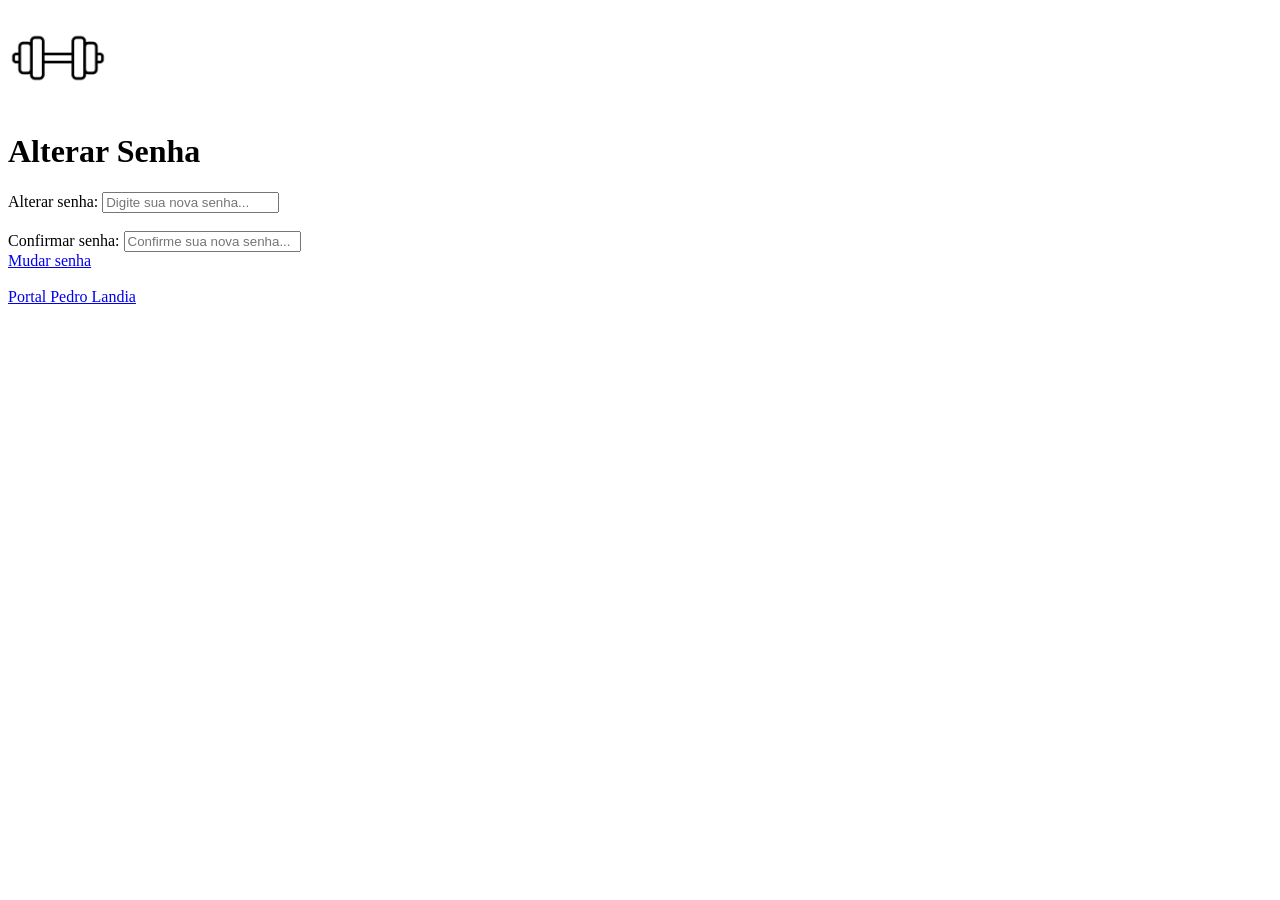
==== AlterarSenha.html @ 8b84aa08 "Atualizado" ====
<!DOCTYPE html>
<html lang="pt-br">
<head>
    <meta charset="UTF-8">
    <meta http-equiv="X-UA-Compatible" content="IE=edge">
    <meta name="viewport" content="width=device-width, initial-scale=1.0">
    <title>Esqueceu a senha?</title>
</head>
<body>
    <header>
        <img src="assets/images/logo_halter.png" alt="ícone do perfil do usuario" height="100" width="100">
    </header>
    <main>
        <form method="post">
            <h1>Alterar Senha</h1>
            
            <label for="Alterar senha">Alterar senha:</label>
            <input type="password" name="Alterar senha" id="alterar-senha" placeholder="Digite sua nova senha..." required>
            <br><br>
            <label for="Confirmar senha">Confirmar senha:</label>
            <input type="password" name="Confirmar senha" id="confirmar-senha" placeholder="Confirme sua nova senha..." required>

            <br>
            <a href="PaginaInicial.html">Mudar senha</a>
            <br><br>

        </form>
    </main>
    <footer>

        <a href="https://pedrotech.com.br/pedrolandia/" target="_blank">Portal Pedro Landia</a>
    
    </footer>
</body>
</html>
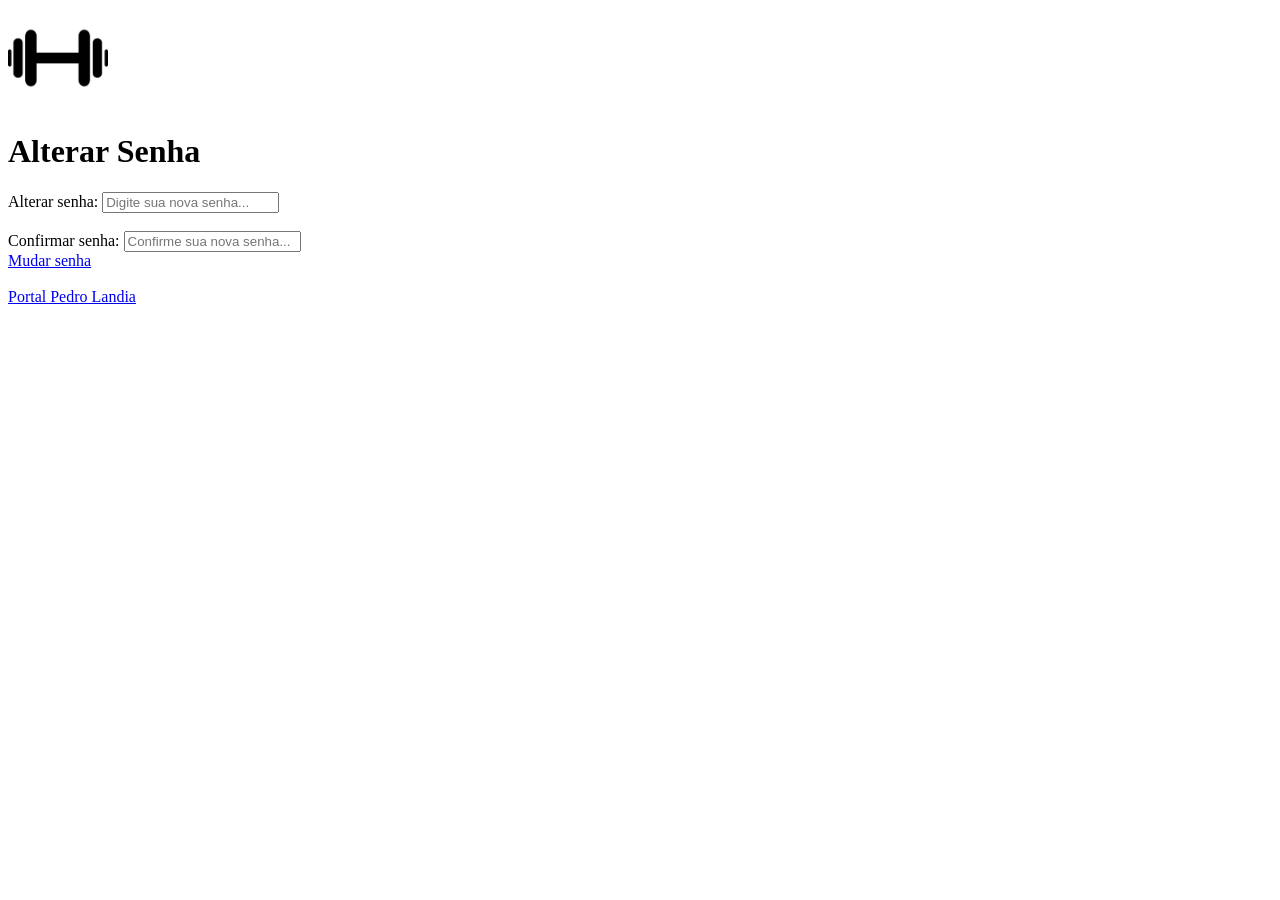
==== commit f8a6c0b8: "Atualização JS" ====
--- a/AlterarSenha.html
+++ b/AlterarSenha.html
@@ -31,5 +31,6 @@
         <a href="https://pedrotech.com.br/pedrolandia/" target="_blank">Portal Pedro Landia</a>
     
     </footer>
+
 </body>
 </html>
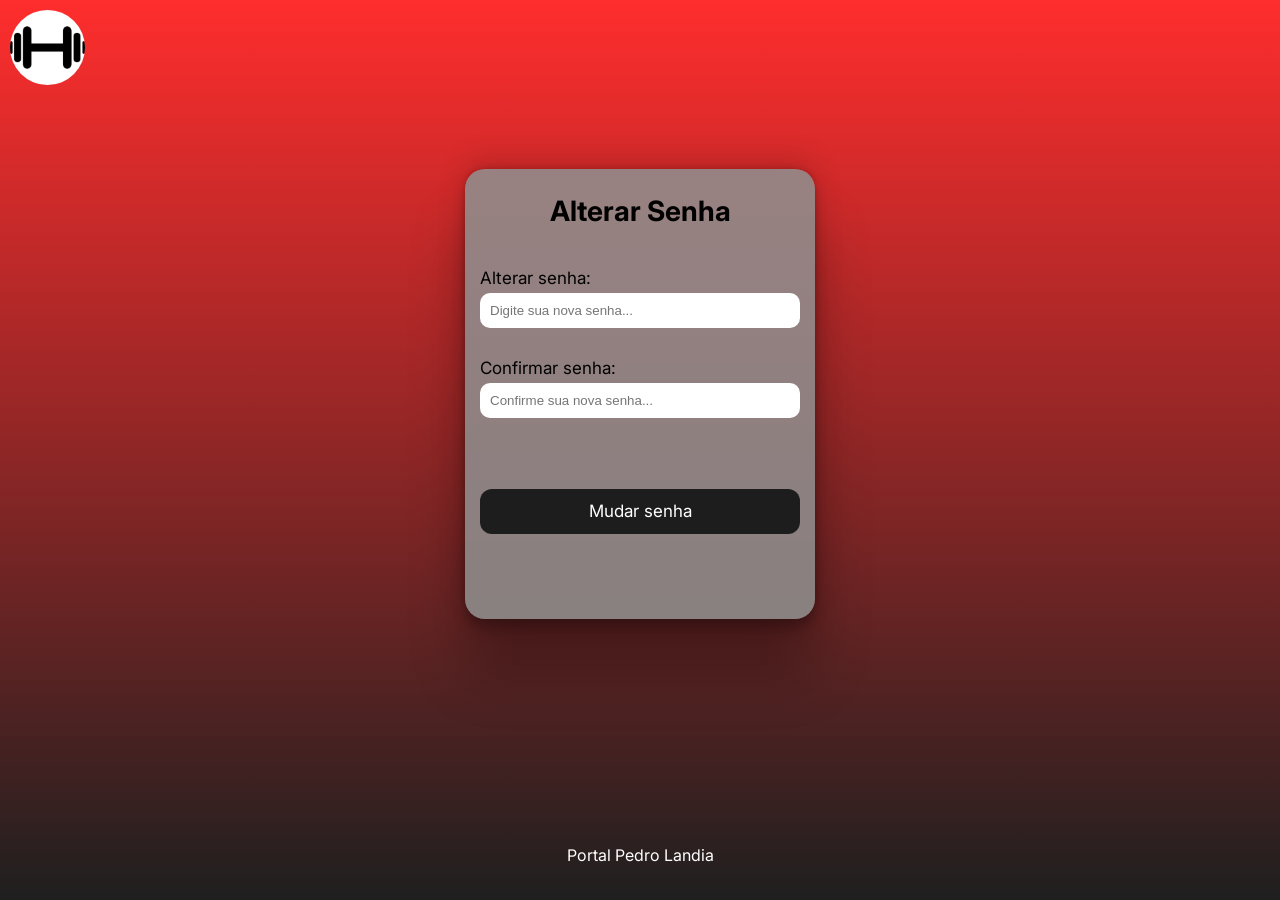
==== commit 38f5072b: "Atualização geral" ====
--- a/AlterarSenha.html
+++ b/AlterarSenha.html
@@ -1,36 +1,40 @@
 <!DOCTYPE html>
 <html lang="pt-br">
+
 <head>
     <meta charset="UTF-8">
     <meta http-equiv="X-UA-Compatible" content="IE=edge">
     <meta name="viewport" content="width=device-width, initial-scale=1.0">
     <title>Esqueceu a senha?</title>
+    <link rel="stylesheet" href="assets/css/AlterarSenha.css">
 </head>
+
 <body>
     <header>
-        <img src="assets/images/logo_halter.png" alt="ícone do perfil do usuario" height="100" width="100">
+        <img src="assets/images/logo_halter.png" alt="ícone do perfil do usuario" height="100" width="100" class="logo">
     </header>
+
     <main>
-        <form method="post">
-            <h1>Alterar Senha</h1>
-            
-            <label for="Alterar senha">Alterar senha:</label>
-            <input type="password" name="Alterar senha" id="alterar-senha" placeholder="Digite sua nova senha..." required>
-            <br><br>
-            <label for="Confirmar senha">Confirmar senha:</label>
-            <input type="password" name="Confirmar senha" id="confirmar-senha" placeholder="Confirme sua nova senha..." required>
+        <form method="post" class="formulario">
+            <h1 class="form-title">Alterar Senha</h1>
 
-            <br>
-            <a href="PaginaInicial.html">Mudar senha</a>
-            <br><br>
+            <label for="Alterar senha" class="label">Alterar senha:</label>
+            <input type="password" name="Alterar senha" id="alterar-senha" placeholder="Digite sua nova senha..." class="input" required>
+
+            <label for="Confirmar senha" class="label">Confirmar senha:</label>
+            <input type="password" name="Confirmar senha" id="confirmar-senha" placeholder="Confirme sua nova senha..." class="input" required>
+
+            <a href="PaginaInicial.html" class="botao">Mudar senha</a>
 
         </form>
     </main>
-    <footer>
+
+    <footer class="footer">
 
         <a href="https://pedrotech.com.br/pedrolandia/" target="_blank">Portal Pedro Landia</a>
-    
+
     </footer>
 
 </body>
+
 </html>
--- a/assets/css/AlterarSenha.css
+++ b/assets/css/AlterarSenha.css
@@ -0,0 +1,106 @@
+@import url('https://fonts.googleapis.com/css2?family=Inter:ital,opsz,wght@0,14..32,100..900;1,14..32,100..900&display=swap');
+* {
+    margin: 0;
+    padding: 0;
+    box-sizing: border-box;
+}
+
+body{
+    background: linear-gradient(to bottom, #ff2d2d, #1f1f1f);
+    min-height: 100vh;
+    width: 100%;
+    overflow-x: hidden;
+    font-family: "Inter", sans-serif;
+    display: flex;
+    flex-direction: column;
+}
+
+.logo{
+    border-radius: 50%;
+    margin: 10px;
+    height: 75px;
+    width: 75px;
+}
+
+main{
+    display: flex;
+    justify-content: center;
+    align-items: center;
+    flex-direction: column;
+    font-size: 17px;
+    padding: 20px;
+}
+
+.formulario{
+    background-color: rgba(143, 143, 143, 0.863);
+    margin: 50px;
+    display: flex;
+    flex-direction: column;
+    padding: 15px;
+    height: 450px;
+    width: min(350px, 100%);
+    border-radius: 20px;
+    position: relative;
+    box-shadow: rgba(0, 0, 0, 0.25) 0px 54px 55px, rgba(0, 0, 0, 0.12) 0px -12px 30px, rgba(0, 0, 0, 0.12) 0px 4px 6px, rgba(0, 0, 0, 0.17) 0px 12px 13px, rgba(0, 0, 0, 0.09) 0px -3px 5px;
+}
+
+.form-title{
+    display: flex;
+    justify-content: center;
+    margin: 10px;
+    font-size: 28px;
+}
+
+.label{
+    display: block;
+    text-align: left;
+    margin-top: 30px;
+    margin-bottom: 5px;
+}
+
+.input{
+    border-radius: 10px;
+    outline: none;
+    height: 35px;
+    border: none;
+    padding: 10px;
+    width: 100%;
+}
+
+.botao{
+    background-color:  rgb(29, 29, 29);
+    color: #fff;
+    margin: auto;
+    display: flex;
+    justify-content: center;
+    align-items: center;
+    height: 45px;
+    width: 100%;
+    border-radius: 12px;
+    text-decoration: none;
+}
+
+.botao:hover{
+    transition: 0.5s;
+    background-color: rgb(48, 48, 48);
+}
+
+.footer{
+    color: #fff;
+    display: flex;
+    justify-content: center;
+    align-items: center;
+    height: 50px;
+    width: 100%;
+    position: fixed;
+    bottom: 20px;
+}
+
+.footer a{
+    color: #fff;
+    text-decoration: none;
+}
+
+.footer a:hover{
+    text-decoration: underline;
+}
